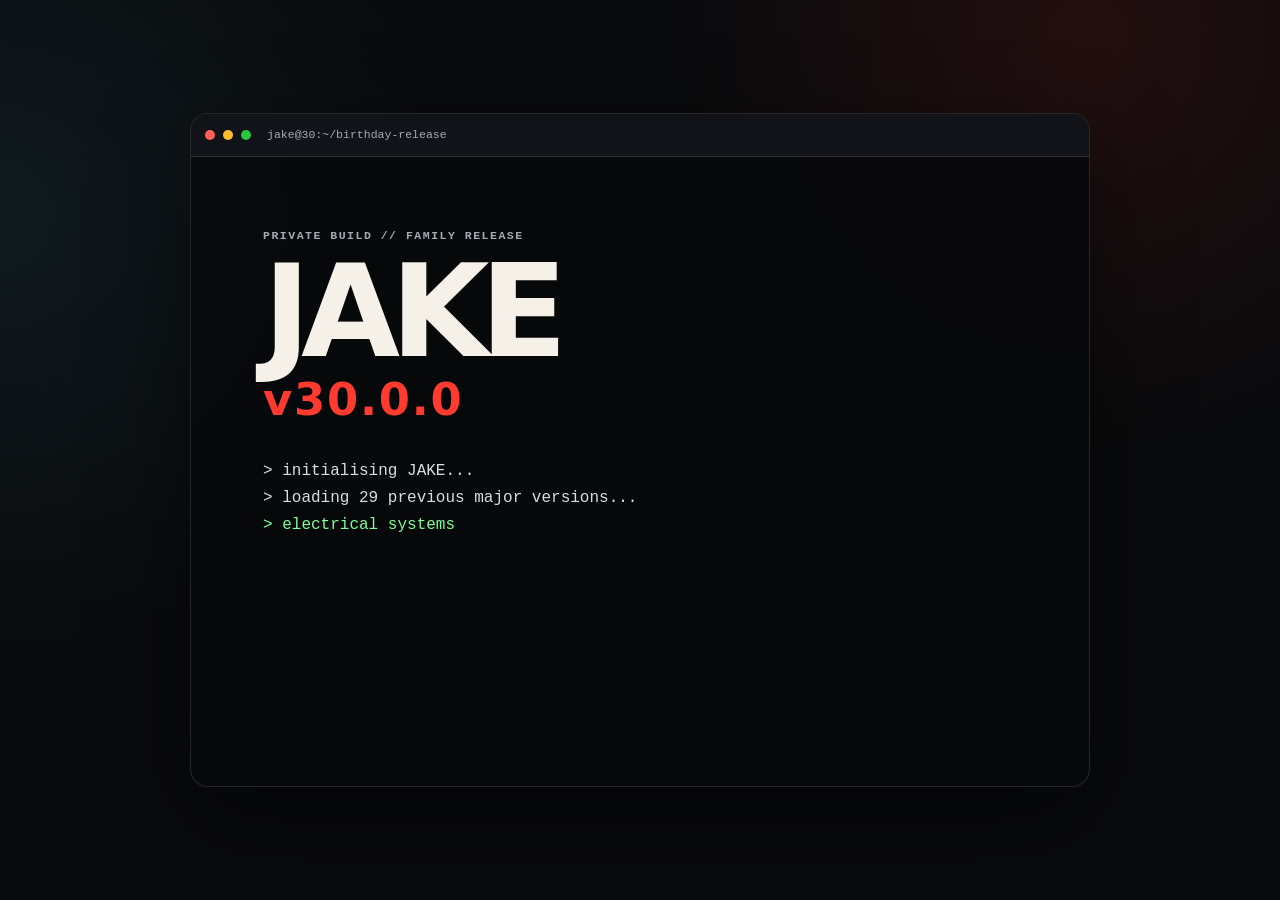
==== index.html @ 1c6e8506 "feat: ship JAKE v30 birthday release" ====
<!doctype html>
<html lang="en-AU">
<head>
  <meta charset="utf-8" />
  <meta name="viewport" content="width=device-width, initial-scale=1" />
  <meta name="theme-color" content="#0a0b0d" />
  <meta name="description" content="JAKE v30.0.0 — birthday production release." />
  <title>JAKE v30.0.0</title>
  <link rel="stylesheet" href="styles.css" />
</head>
<body>
  <canvas id="confetti" aria-hidden="true"></canvas>

  <main>
    <section class="boot" id="boot" aria-labelledby="boot-title">
      <div class="terminal-shell">
        <div class="terminal-topbar">
          <span class="dot red"></span><span class="dot amber"></span><span class="dot green"></span>
          <span class="terminal-title">jake@30:~/birthday-release</span>
        </div>
        <div class="terminal-body">
          <p class="eyebrow">PRIVATE BUILD // FAMILY RELEASE</p>
          <h1 id="boot-title">JAKE <span>v30.0.0</span></h1>
          <div id="bootLog" class="boot-log" aria-live="polite"></div>
          <button id="deployBtn" class="primary hidden">DEPLOY v30.0.0</button>
        </div>
      </div>
    </section>

    <section class="release hidden" id="release" aria-labelledby="release-title">
      <div class="hero-card">
        <div class="hero-copy">
          <p class="eyebrow">PRODUCTION RELEASE // 30 YEARS IN DEVELOPMENT</p>
          <h2 id="release-title">Build succeeded.</h2>
          <p class="lede">Electrician. Controls bloke. Hardware tragic. Serious b-boy. Quiet-life enthusiast. Softy. Somehow now also the owner of a GitHub repository.</p>
          <div class="hero-actions">
            <button class="primary" id="airhornBtn">AIRHORN</button>
            <button class="secondary" id="shapeBtn">INITIATE SHAPE CUTTING</button>
          </div>
        </div>
        <figure class="hero-photo">
          <img src="[data-uri][... ELLIPSIZATION ...]p4nVkHNaZqW8MVSfOnx4UhJ3jJ6mVQffXno1E4uDffuozb5dQaWffMVVTC1T2zXrPQ8lnnRkfn3GZtMd1vtsAqOHgRJ2mg0qZPqGIfSJdc49gJXQZ/4RLVv1te6zC3I2CqKQe2cO/NfxIY2iqdWv8Yat+x8qPjL4u6r8jmzh+9l4P0mE4Gijw7Scbip1B5F8fC8ylvKnMxxQ8d3Es8vleO8OQ1n1F9m7Ttqq2gK1Z5T1/rvY+J93UR9K6OxQ6J7e/b+Aw6e4q1pG6NrRaK6RMN8s4JjT5kq0vQ6bnczQEe2USh9ACIZ/fRGwC+K99ERL8uC0sEJDMG+U6en2rp9N4Kx3ZDP7/F1m6mZ6XoNjG/e9MTi0y8y5mBzybVxAbfMZ/3Y5nc1UlBg2vlaKhxU2qX7Q8gYTWtWw79LlhQbNz4R1yk9EAPVxyqgYbrto1FDeuYs2cRVBWfoq3a7/L1egV4Z4lyvJ2oT2BM9u85kflx6s4gsk1/UNwz5FXaKf4T8hS4aMz5Lcib1Q8nhoswfAMo2VIeNNE61RvCtFNXtm+9WffMivFQBi0wNsWnndLBHq3M8EG32ssAxdRIFOLho8HzgKfWGLfYLjx5F6V1H6B2tHL6ThD+KZgE2bEU+sjOoBtEwcrnrI0/s3Wu/15yxvFmRV42TIuBKxs7CyDVgdQSUAs+ZeZjxHCMYDr32ctyXR0fx0j1YjVPPTIsbeMHoz+22jQO/7HJgDdGNkg50dqPB2VboUo47uU1Ze1T4Q4x1Ro8SaCNdKtuvVtTBPeSIZyo18kaBCXqj7iVr7bsa5yrbva0PsWLvqlTdIOmgj+aMZvN0fX7PZvcczuuNyA5/NsA6Cs2t1ZUV2HtFZ7SHv4k05cOUuCfCr6t5bY0ocwvLV/BduVXEOYPHA6ztfpt+ivxpo6f+7ww+09QoT7PQQDPEU1QzC7jVCPRHZKOe+MPxVj2kC9zgfuf5GqagW/huiRLm8Ngr1OqgVLwTpd7XPGzKwFk29BnKFcqo56eCf61b+1B5uf6uOe7ZyPNF9vqhbHU++GrZjuhsIrglLoKo5P/JP7U2NYNbKHoY4+YphvGIy5K8Yy9iHOz9lVvYp0ZqObeKxxY5e2ZmJ0VlpoURPP2NEPCZz+dU5XQPgcp9nQ5XWJfENKvBsQCzwROtYVEwTEuimcdDQCTOkbzWGFAKwE2AdStZukmZStFrVBbexN4lm6Frb2vI0FuoX+/SXjq3R9hlL4Hk7/2L0h3g5XjAQqfOmPngMrWgndcbPs7TbEm4tcIaA0yf5mtugosEfJQIDzbbvo/[base64]/l30JxUJY6Z5gPMzGYc7awFUUIwzFktLvMoow7gn67QVKVbaGEIKFdNQuBE37kbMwNmupZvjJSXmUVDCyduJvj3OybpzmVOqYpD3F3cInqJZkq4cTc13sV0uyVE/8Y6FhI1m/4c4nqb7mWMxp3jEVYEMC0qgnXJwdDqPe2klngRRFCyDgS2IrbFx5daAY+YNQTL2UB/QlzzBmgiyJ2mIR1afZgmAt81MzTKwZidQrRCDsxhe0c49KTG2Shv1U5GS9i4LC0Iwf7C7eJmFlEVOOnfOSdq94tkTSb3qymW0Tlz5+3aXg6abKgJKYPFbOdOxC3lhRKxTu3UIucOjtp3ndQ2nBjRhxklq1ykasOaqZON0BftY9ccWoeq2hJQRbLCHJbYLxwqd/KdudV72TKbfYKJJ07MI+tCOQxHkXh2XK9IvZNox5x5q9M/J5l7xkYYO24qoCfa73xA9+Xl6zGe3ovUmWhLj3+TVTiOu4LlppgtBhml+7kc96AfkYMI8wZm+fOsw6eMFgzPh4doHE9PxQdvUwbMWv7QhP/bNtWUY8RAp1XXAiYUIAnmDlfO7F9EwZjfh3crLP8Ol/IIt23fxk01qbGmlP8RgmOo8Dz31WYCniMQmltXzoNyABjD3IuVas31+eB1nsWlJn9fmSjPdCTYpq7zjXhPXe/z6A8T9Ofsezh1x0JwUmltLD8Ed9r6LTP0xBXHekzn5VKzrpiOhltRWp0+Ms8InV77AbE56bvsAO7yG6H4X1pk1gvGUGcpCsNkAnwmsFOrZAUc+DcdXhNRmF7s2mD//tFDKQIA+TsI+34eb5UwfX86BDtPPvbJZwM/4FMfRtqSMUkAlfTU6GnRhvfEBfEJJl9QwWqSQl3h8HGeLpi8Ln+RCN5KPOFfU9k1UzZzO9i16xvmZbFKuW6u0fIIwGxyo91/n5tNU6Vc2bnKhvEQEZvywSFplv0VMAAhP/cMdX1DCm85xhNd9VBvfyV2YlO9uAECAgskaJKDvVeEOoIoJUxtUnBUHMUJiaujECbf/JeB8/FxFe62Nhc7hO6H6IrdZ7sKaoRlMLTXVGsF2CLPcr2MmM/aGrBA5UDp+wQAHZMlOR+opTdHtWd/G/rp77f0nQ1cRn4Y4Gj4PfdYdyspTKfM8s2EYxwn3Tr+sNu9lFYHm/QpRPPEwcbFkBhFtzDb0gLruXGRRcjXOFijzZPyIojxrPJEx5wa1ATvpjgWg3K7Q3a8BYyPJz+7WNVFz8Z9Ni3IcbSb4MG/3HHhKYKou9puWopm4FGUFU5i5K8xAhI96QdnAIKju5eaiWExhk4IfdNpPe5+CbqZLB/7xbELseRy9ftM+FjWvDlAn3wSEBiEv0XfQBOMq8rXBu6vkuawThmrBNxiI2j7qhTwXKeI0jFcQFCBlW+fdWM+mkEacQwrnGhqXHFz9z81ARtAjvN6i+ZYnKM6tSDVgQwpSAQ7uSkGIviwVI5q8bV1+vU/5r6f3MifPluR3qPPyxzrORhkDyd8etAdJIPMEox25ldDp04ILRLsRsO3ayfFqcth1OJO0rDGYneVqfwWnBVwv/+OQXx1FfT0Q8/4V0Bp4FJTTbRkN7sJv2rYWwge+GJ2yp6eCqo0VMVpovQTkP6Mt1uTDXvCAwj36MrFKUlAO6ASr44KipZu+XG8oX9qP0w7v8V7S/AT6tLOnHDYP5sX1T84j9DZWPfKM7/BWTREmiWvQnqJ2A/JIWrET+KoN6LHZ2TbfsnRH2bg3AxF39y5Jr3d/h/cfkepmwYX2wFXfHFpkxhYFmzVsSmVTS1FMgB4Zx5oV47lSBfV5BoERHkt04hQCpR/cawGwVaVR06qxMLvCa+aiUb+YlDiTXEc5xQPi2ELMvWTdKyUi8VYKZmwh7PS3+p2Rbz3nY+R4JGS+lhDGlWX+lVa0OnFnpPDqsOm6uVC83OhVC5bhAsw5FUPVHxKfxXrLXRNCCcO+xka56t/[base64]/z/DS/5jE5WIs4XqekayE/myJrIVNu6pSwAs0YoR4zRzVtYXFbjXFqqPyzeDgtTrFviy7HD7iJduVjfPIm88IAuUcHT3+nISCB8rUCUM+UNQovshcKLXxjs3G/yU8xW1wXc+LqUaxEF3+6nhTN51UHRNKnbeJHCiUPgRa3KgdeNFRnnIHImOMu89crAVYFxvLYTdh0pQIF5PK8dHMKxp0pEt1Byd3yACvjsYPzfrU2agyg09PNAQncbl34PjQk1GvETM6/bhupDKu33XT22KVCSZEiOBhe2OZ72BW+7bA7YYc8Gl6A/2rRpgMgzxe/FlHxGuWN67liUYDfn1xw7y+pgYZceDMWNhmgLQoKbHC09AROFJyIfvIcY7wnsO4XSuwqpWGvVIvBKYqoj2raKP+lbtk7oZJ2j4wY+wD5GHt24upCOznXB/z3MS6Xtc8oWSCIxUlr8FziX8J5jJ8+HCoqcY1xvjDA/K4/L1EPf/IiUwCY/c1TJcVy9FoFSS0hmY6CnmIb6pDvPnMaiz+doKg3WuMr2i3FW+babYOxhgzZGwiPTG+JY5zJs0TuxOdI+X3i4HUgzdteAAldlmGrCPhFOPV7pn2X6pmBBJW3YqolED0nj/2WfHjrS0QzwVqMjjYn0Q2Df/wvLE0vKYc2S0fjjsgMQBN0cPpCv17iDRm4xPxF34LLjbEOgvHq9tQ4tUHk/NZEtU3/Q5TAqh/eVsSkp/bhzZIs/14WIBogYFM2VZxvZ9ecLLVEI4dEBfe4he7uzSr8e42aHJqDpRgf5Z7UOl5Je4z+WYIEn7S3hWl/p44MTXJNMVR5sMGNaC4hDZDn29uk+cBj6Z+xwWpBUhuXDmFUcDQdJFMfY8v7IWqGvupT4RlHLJqkzv6NtJscVBqwaCojD+8loCExQZv+lvJNNWwUBN8aPLAaRzQMgXOV4gTYwz7ZlP/8oFv5lLsn58sgdu3Wrl0u2DCTz6bQvH9A7HOow00mj36Y47lHUgiiDzPq1ZjTggYmRC/6BkgPHFrxqkc2NVBoBSUSpkMhAS9+kHaMxjrFRXBK2T4Q2Vyn22dyjPJ3HCt01OYwsHwJ+FLREzdTf0ZjdZy+GcpsQv+PHCcs9RaXKHQLGbIPVTtPRAq/MxENKmEcGeE0evTkpPvq3GsMH1NweSAkg7I51xo1MZBW6Ey9A5iuYHU2P8vTd2zk5O8MnHwvukGiJKptCNI0ShfKiAMcR4GAIcz67VjvHbxbl2h2+zwHyCP4CC5AgbB+qrloc7zxqcIqYO4rw/lVW3mtVW4A4czcaququmEvDCi4xBvGcFPVX7CL0x8aN4V9XoKNMzWoLiWddc43ByYcQmnvGeENAybtRAVQZPbGtgHuJ05zb/fKMDElSx2N9vX4NZOza9f46xoSVh1TdPzhJD/bx8ZwIjSrtrUfRV3t9fn5khV6FDP+O9Wcg9EZwxOKAaa6BZktVJokn7Mufh2MRkYxFHJ79we8H6P/tFjnqZ1NAmo+lbfBPeiWMEYcmhUr9/b+zu7Dqs3ipEeiNXgrNWsM/XA2j8of2Mu5UpJC7KTP2YHABRaGt10zN6gsGUpUoRVBF9dg88TJYmGnItmSmirGl2hhk5NB0j4qYSDmzk9bFT0zDujlbNh2R9mqoKR3Ky35V7qltgvr8tNmhUh2IB/a+hJ4RX/yHjrjH0SLRKGK5QG75PeEOOV9CwqjJxypS5lFJQxmxy0O2fV2SZHm5RhEIpRuXrjafLrG2Q7ET9vssLD2LyBp7t5RBa68Dt/f/64QtCpAtfMS1umFaGfRYJmqd+rZFkk7mLzoLiWBZOYKXAqyN8Wp9PGWxnkANfipUJ9ZuvrYn4AVKtUhvlIlugRSBaOC+Y+D6buF4QThqj/XpKCfs7ck+njkRmo+BlHTL4MFdBAIb/EKszHtn79wdUykEA8/ukooMwreZoAdV/TLP5X+61jFC/EPywUzHGReoPxx70J/3xvnv++AoDRMhPvWlfAXZe8Ol23JPklPOsTgT4lpt6SuGvk4MCKziGff+m6g/BbCv6Yu/g55kdj4BuUCzOAZoD1+vJ9smIS04xzSechCpGfqyZjvBYvTmJKdRXPQNFbiIAwfubA81wStYtZEDY4m4KoximkkzQYIZONnOmThGbXbNinbf6uwuZoxnnsweSWLlDXiUCmjVMhwTAQo/oOGB7Zut9qC78k/Et++R6kllY+mhnDRJfa1J96VbKpMuKMyteBwLf+fxPfND6QukmPIEjTDI3/pm7BSS3Cy4Tu+enqyEsPSjXuAI6dtkSJVksxtSo5UwWAxY4d+FHapCL/aGTYfQV8U7c3UHO3KT9KuwC00M9eQ64s9TwSwRNmyfdoUfSLztKQnh8JAPTu8sHmqsEm7h5RZ1L09qDiEBxBbQQcE9gRl0d9r/fJAEQsAltuGIe8w0jm6URFfMjcfnRLvmAxvvKFKpJ0DBo7YmFDYmzlcwVhGb3pKl5J9vyA9T8dQaFYVg2KsLjCu3SnIrnhFMKpEs5LOEwY+V4pLhxoXi9IrF3zkpB4v4Ul0YJXlLfxiWpZ06fHQaQQfx9EEFoId0bXScqRHx/5wu7RhYFhHofOu9UD3HvQaADz/sdgtmz4bEd2LpQEPXQibIqOGBR6RPchMfWulLFfKgr0QaowcDUwaXDIa45qckfojTgdC+kvH9v8Rik+QPpkdk8KaGXyVvmIAxwEa/q8KIHtBxCxPoBZPc5Ty13/F+Pjd/JjIj9o+/cHqQJcEaM5WMAbKrUNyBsdbqh3+xzyDv/i//FaNUw2Ul87wiUGwcTu23UFCeUA1NB/4xlFaMHY+yHtNbCKqscKV/XvmIC2Dkc1z61CNukZi8sQKWlNOiQbO07rY4mngeFbtH27e75D1gOPeYHWLD0cLfF8yJLdLBmPs1YkHhS5YHuBW6HQo/jHq1f5XjsB2DrT89pnD/Ip4NdYGGvf+6rNT1iqyCOZVKXREaRQYHepu9KiPxAuZgYLbM9p4mPaXt66Fx5QLqWDjwApDP3NuAlcd69wyQcWb1ajWOxZRlvYqbpY08gEB0M/hgkqipmDT9MekXpJ0SSgILytSQzjkaA3I4I4SOXqZyvO/gFuyRWlaxBvMbcXyzBYu/W0SGvlNSkeNDwcGU6+fcDhnhCMfl26no1LuRTJDQ6ZmBvXgWv1AYyxqjR/tBFztmcjXKeSKXfv+pS+lFxIbviX1oWbEezHzVc0VugyBeTpDxmfmAh2tc8xw8jB7kz+2cYj7MnnCl4Xb54V2ZQoFpLD38grsWX82+yVtmSc+SE2fTZCx24yGjFrCSLma36/rq9K/tks3HxRKCDsVKowdrEjeA99mcG3RRPUbg6VoVCcvDydmiXsUTtBkFU8pSbSyGp7UahfmoSJAZAlhqKl1ggPk3lgcyLT0YCxP0gwFN68EvT8MYuZ0zvGdDqhnQEsVZsPf8mF0D9loMNLUNFhfBDjNzl84bYTNEjpkSOah88vjTKaz9TjXNdIo18Ko21/FNdMSDjJKMxgzMPuSV1SrUO6cvvEfT+QCAu0NTW37e5ZbKQIlCxrsFDK+u6kZUGMGhtImjmIYoAr2J/r3fiV7vgRJaQ2bhkLA5SOTR0ybnXAtCey9yq0Q4lgEaN8o6WHvjWE20I+Kwshfy6U9TcCEJTmxr9cD2iZ3G7E74ZzdZX3Y5bPe9G/SzLj4DN85y4RFTaMLZ2+MUeE48xaIWTrnvsKSQpxy25y1DtVRumIGPEAQtT+Ak4doHNNh7ZZT+v0xKce8STvhZfHjhT2B/3KqKnwMXTI0gwpiNhFR6BBQcAaD3oUyaoo74IqH4hbOpb61oDcgUeOf24A6Z6bMZ+kf2uGcKtb0/jKCrcRlnxCeBQunUQiIyduNeFaMlDEm5a/KWbYQzQz7i+ODVLKlI0/S3nmepHTp59u+o7E+grIo6paMgnFNwxw9T26nkfuSc5RDSFOba7dgulDfMTgEucC24S0XkjHWYsvQ6uNUw7YlS65jmlV+g8zOlplTFvwCHQVPxkkRz0nb43gNl/BbPUL8tuNuXBKQ4akfII1nKAlCUIYBEP5uzV23HikFR8Mx9jeOuBCUbxi/zraXk/Ushis7db4chA2SrQPRYfXxNn0Kzx0pv0zCIIz43+4jjJyWCRld+RHXMuaW5KWMl+3tFyCtKL86dnY6yqlcrGrNXkuAlJWzZ49GeWEGnSeMYpujrzRuLnCj/7spPcNy7+5A73oZ26P9ajpg/YUlOmqtE7RoDGZgsIMbXp2s4ZSUWmg2IR0V+OTQtYRpkvlJFltzkhHmp9YxQUsE3oWM21urBuJGj09sbQfIidocF/pOfqXokI0++nFjWF27NjtpHnBJYnxpRTqNisMdXXggGeS/BMqNh/c+ESLC6fj9hysb/1bE/nDVEHXCXX8AjI4a5tu9pMQzYjvaVP13ySYWNwNjVeu1HdgY89PAinpegsCTZLpKYtZaCCWxRBbl2VxH+4kfaBRWKxb6V8Nf8QEN1SoepnnDd/gSt10Ovjz9XrmSBMle4adH0h2mB9uwv7f1uexOhZGurTJRSU0nLn7g/5/SKukbPkKr5NSuNdauLAvcGI/eopohCNflxuSeRIizOBdR4zsXaeXLTO/KTQsUVnMgcq7NvxEKqyZLWbteftuCnZWPA7b6d8vHCIhRT84ErUgxWZu7GUkVN0ld1dW5lyv/9k= " alt="Birthday photo" />
          <figcaption>MOTION SYSTEM // PROVEN IN PRODUCTION</figcaption>
        </figure>
      </div>

      <div class="status-grid" id="statusGrid">
        <article><span>RED RANGER MODULE</span><strong>LEGACY FAVOURITE</strong><small>Jason-era compatibility retained.</small></article>
        <article><span>B-BOY ENGINE</span><strong>EXCEPTIONALLY GOOD</strong><small>Floor-space dependency remains.</small></article>
        <article><span>VAPE INVENTORY</span><strong>CRITICAL SURPLUS</strong><small>Uncle recovery pipeline operational.</small></article>
        <article><span>FRANKIE SUPPORT</span><strong>PREMIUM CAPOODLE</strong><small>Brown. Fluffy. Financially significant.</small></article>
        <article><span>NANA CHANNEL</span><strong>ONLINE</strong><small>Tea high. Chat unbounded. Psychic status unresolved.</small></article>
        <article><span>GITHUB INTEGRATION</span><strong>RECENTLY ENABLED</strong><small>Repository era has begun.</small></article>
      </div>

      <section class="release-notes" aria-labelledby="notes-title">
        <div class="section-head">
          <p class="eyebrow">CHANGELOG</p>
          <h2 id="notes-title">Release notes</h2>
        </div>
        <div class="timeline">
          <article><div class="version">v10.x</div><p>Nasal input testing entered an aggressive research phase.</p></article>
          <article><div class="version">v15.x</div><p>Second-nostril redundancy implemented. Nobody requested this.</p></article>
          <article><div class="version">v20.x</div><p>Electrical systems, hardware and increasingly expensive decisions moved into production.</p></article>
          <article><div class="version">v29.x</div><p>Started making software eat the paperwork humans kept doing by hand.</p></article>
          <article class="current"><div class="version">v30.0.0</div><p>Leone, Frankie, family, a quieter life, a suspicious amount of vape hardware and plenty still to build.</p></article>
        </div>
      </section>

      <section class="workbench" aria-labelledby="work-title">
        <div class="section-head">
          <p class="eyebrow">DAY JOB SUBSYSTEM</p>
          <h2 id="work-title">Electricity, buildings and making the annoying bits disappear.</h2>
        </div>
        <p>Airlec Electrical Control Services. Building controls, PLCs, refrigeration, cooling and fire systems — plus a software habit that has already turned repetitive reporting into something considerably less painful.</p>
        <div class="chips" aria-label="Skills and interests">
          <span>HTML</span><span>CSS</span><span>JavaScript</span><span>Python</span><span>Wix</span><span>ChatGPT</span><span>GitHub</span><span>Hardware</span><span>PLCs</span>
        </div>
      </section>

      <section class="family-code" aria-labelledby="family-title">
        <div class="section-head">
          <p class="eyebrow">INHERITED DEPENDENCIES</p>
          <h2 id="family-title">Family package detected.</h2>
        </div>
        <pre><code>const familyTraits = {
  heart: "gold",
  tea: "always available",
  psychicAbility: "unverified but repeatedly claimed",
  craziness: "hereditary",
  takingThePiss: true
};</code></pre>
      </section>

      <section class="final-message" aria-labelledby="message-title">
        <p class="eyebrow">MESSAGE FROM UNCLE STEVEN</p>
        <h2 id="message-title">Happy 30th, bro.</h2>
        <p>You were my nephew, eight years behind me, and somewhere along the way you became a bit like the little brother I never properly realised I had. We don’t live in each other’s pockets. We probably never will. But whenever we do hang out, it is easy, funny and usually a little bit cooked.</p>
        <p>You’re a genuinely good bloke, Jake. Heart of gold. You build useful shit, you look after your people, and I’m proud of the life you’re making with Leone, Frankie and the family around you.</p>
        <p>Thirty suits you. Keep building. Keep cutting shapes. Keep the vape economy irrational.</p>
        <p class="signoff">Love ya, mate. Today only.<br><strong>Steven</strong></p>
      </section>

      <section class="developer" id="developer" aria-labelledby="dev-title">
        <button id="devToggle" class="dev-trigger">&gt; view source_</button>
        <div id="devPanel" class="dev-panel hidden">
          <p class="eyebrow">DEVELOPER MODE</p>
          <h2 id="dev-title">Of course you clicked it.</h2>
          <pre><code>// Jake:
// If you've opened the source code, good.
// I would have been disappointed otherwise.

const maturity = "production-ready-ish";
const vapeInventory = Infinity;
const knownBugs = [
  "still only 24 hours in a day",
  "cannot walk past interesting hardware",
  "occasionally automates work instead of just doing it"
];

// No patch scheduled for being an absolute softy.</code></pre>
          <p>Your actual extra present is in <a href="30-for-30.md">30-for-30.md</a>: thirty questions for coding with an AI that knows nothing until you show it something.</p>
          <p class="challenge">Fork this. Break it. Improve it. Version 30 is yours.</p>
          <button class="secondary" id="secretBtn">RUN UNDOCUMENTED TEST</button>
          <div id="secretOutput" class="secret-output" aria-live="polite"></div>
        </div>
      </section>
    </section>
  </main>

  <script src="script.js"></script>
</body>
</html>
---- styles.css ----
:root {
  --bg: #090a0c;
  --panel: #101216;
  --panel-2: #15181e;
  --text: #f5f1e8;
  --muted: #a5abb5;
  --line: rgba(255,255,255,.12);
  --red: #ff3b30;
  --green: #7dff96;
  --amber: #ffc857;
  --cyan: #62d9ff;
  --radius: 18px;
  --mono: ui-monospace, SFMono-Regular, Menlo, Consolas, "Liberation Mono", monospace;
  --sans: Inter, ui-sans-serif, system-ui, -apple-system, BlinkMacSystemFont, "Segoe UI", sans-serif;
}
* { box-sizing: border-box; }
html { scroll-behavior: smooth; }
body {
  margin: 0;
  background:
    radial-gradient(circle at 85% 4%, rgba(255,59,48,.11), transparent 26rem),
    radial-gradient(circle at 0% 24%, rgba(98,217,255,.08), transparent 28rem),
    var(--bg);
  color: var(--text);
  font-family: var(--sans);
  line-height: 1.55;
}
button, a { -webkit-tap-highlight-color: transparent; }
button { font: inherit; }
a { color: var(--cyan); }
.hidden { display: none !important; }
#confetti { position: fixed; inset: 0; width: 100%; height: 100%; pointer-events: none; z-index: 50; }
main { min-height: 100vh; }
.boot { min-height: 100svh; display: grid; place-items: center; padding: 22px; }
.terminal-shell { width: min(900px, 100%); border: 1px solid var(--line); background: rgba(8,9,11,.94); border-radius: 18px; overflow: hidden; box-shadow: 0 32px 100px rgba(0,0,0,.45); }
.terminal-topbar { display: flex; align-items: center; gap: 8px; padding: 12px 14px; border-bottom: 1px solid var(--line); background: #111318; color: var(--muted); font-family: var(--mono); font-size: .72rem; }
.dot { width: 10px; height: 10px; border-radius: 999px; display: inline-block; }
.dot.red { background:#ff5f57; }.dot.amber{background:#febc2e}.dot.green{background:#28c840}.terminal-title{margin-left:8px;overflow:hidden;text-overflow:ellipsis;white-space:nowrap}
.terminal-body { padding: clamp(28px,7vw,72px); }
.eyebrow { color: var(--muted); font: 700 .72rem/1.2 var(--mono); letter-spacing: .13em; text-transform: uppercase; }
h1,h2,p { margin-top: 0; }
h1 { font: 800 clamp(3.4rem,14vw,8rem)/.9 var(--sans); letter-spacing: -.075em; margin-bottom: 38px; }
h1 span { color: var(--red); display:block; font-size:.35em; letter-spacing:.04em; margin-top:10px; }
.boot-log { font: 500 clamp(.86rem,2vw,1rem)/1.7 var(--mono); min-height: 230px; color:#d8dde5; margin-bottom: 26px; }
.boot-log .ok { color: var(--green); }.boot-log .warn{color:var(--amber)}.boot-log .redline{color:#ff7d75}
.primary,.secondary,.dev-trigger { border: 0; cursor:pointer; border-radius: 999px; padding: 13px 18px; font-family:var(--mono); font-weight:800; letter-spacing:.02em; transition:.18s transform,.18s background,.18s color; }
.primary { background: var(--red); color: white; box-shadow: 0 8px 28px rgba(255,59,48,.25); }
.secondary,.dev-trigger { background: transparent; color:var(--text); border:1px solid var(--line); }
.primary:hover,.secondary:hover,.dev-trigger:hover{ transform:translateY(-2px); }
.release { width:min(1180px,100%); margin:0 auto; padding: 24px clamp(18px,4vw,44px) 90px; }
.hero-card { min-height: 88svh; display:grid; grid-template-columns:1.05fr .95fr; gap:24px; align-items:center; }
.hero-copy h2,.section-head h2,.final-message h2,.developer h2 { font-size:clamp(2.35rem,7vw,5.4rem); letter-spacing:-.055em; line-height:.95; margin-bottom:24px; }
.lede { color:#d2d5db; font-size:clamp(1.08rem,2.3vw,1.5rem); max-width:760px; }
.hero-actions{display:flex;flex-wrap:wrap;gap:10px;margin-top:30px}
.hero-photo{margin:0;border:1px solid var(--line);border-radius:var(--radius);overflow:hidden;background:var(--panel);transform:rotate(1.2deg)}
.hero-photo img{width:100%;aspect-ratio:1/1.06;object-fit:cover;display:block}.hero-photo figcaption{font:700 .7rem/1.2 var(--mono);letter-spacing:.08em;color:var(--muted);padding:12px 14px}
.status-grid{display:grid;grid-template-columns:repeat(3,1fr);gap:12px;margin: 15px 0 90px}.status-grid article{padding:20px;border:1px solid var(--line);border-radius:14px;background:linear-gradient(145deg,rgba(255,255,255,.045),rgba(255,255,255,.015));min-height:145px}.status-grid span{font:700 .68rem/1.2 var(--mono);letter-spacing:.1em;color:var(--muted);display:block;margin-bottom:18px}.status-grid strong{font-size:1.15rem;display:block;margin-bottom:6px}.status-grid small{color:var(--muted)}
section.release-notes,section.workbench,section.gallery,section.family-code,section.final-message,section.developer{padding:76px 0;border-top:1px solid var(--line)}
.section-head{max-width:820px;margin-bottom:34px}.section-head h2{font-size:clamp(2rem,5.8vw,4.2rem)}
.timeline{display:grid;gap:10px}.timeline article{display:grid;grid-template-columns:110px 1fr;gap:18px;padding:18px;border:1px solid var(--line);border-radius:14px;background:rgba(255,255,255,.02)}.timeline article.current{border-color:rgba(255,59,48,.5);background:rgba(255,59,48,.06)}.timeline .version{font:800 .82rem/1.3 var(--mono);color:var(--cyan)}.timeline p{margin:0;color:#d7dbe1}
.workbench>p{font-size:1.15rem;max-width:900px;color:#d7dbe1}.chips{display:flex;flex-wrap:wrap;gap:8px;margin-top:22px}.chips span{font:700 .75rem/1 var(--mono);padding:9px 11px;border:1px solid var(--line);border-radius:999px;color:#cdd2da}
.photo-grid{display:grid;grid-template-columns:repeat(12,1fr);gap:12px}.photo-grid figure{margin:0;grid-column:span 6;border-radius:14px;overflow:hidden;border:1px solid var(--line);background:var(--panel)}.photo-grid figure.tall{grid-column:span 4}.photo-grid figure.wide{grid-column:span 12}.photo-grid img{width:100%;height:100%;max-height:560px;object-fit:cover;display:block;filter:saturate(.95) contrast(1.02)}
.family-code pre,.dev-panel pre{overflow:auto;background:#070809;border:1px solid var(--line);border-radius:14px;padding:22px;color:#dce2eb;font:500 .85rem/1.65 var(--mono)}
.final-message{max-width:860px;margin:0 auto}.final-message p:not(.eyebrow){font-size:clamp(1.1rem,2.4vw,1.45rem);color:#e1e3e7}.final-message .signoff{margin-top:36px;color:var(--text)!important}.final-message strong{color:var(--red)}
.developer{text-align:left}.dev-trigger{padding-left:0;border:0;color:var(--green);border-radius:0}.dev-panel{margin-top:26px}.challenge{font:800 1.15rem/1.45 var(--mono);color:var(--green)}.secret-output{margin-top:18px;font:700 .9rem/1.6 var(--mono);color:var(--amber);white-space:pre-line}
.shape-mode .hero-photo{animation:shape 750ms cubic-bezier(.2,.9,.2,1) infinite alternate}.shape-mode .status-grid article:nth-child(odd){transform:rotate(-1.5deg)}.shape-mode .status-grid article:nth-child(even){transform:rotate(1.5deg)}
@keyframes shape{from{transform:rotate(-7deg) translateY(0)}to{transform:rotate(7deg) translateY(-10px)}}
@media (max-width:760px){.hero-card{grid-template-columns:1fr;min-height:auto;padding-top:50px}.hero-photo{order:-1}.status-grid{grid-template-columns:1fr 1fr;margin-top:50px}.timeline article{grid-template-columns:1fr;gap:4px}.photo-grid figure,.photo-grid figure.tall{grid-column:span 6}.photo-grid figure.wide{grid-column:span 12}.release{padding-left:14px;padding-right:14px}}
@media (max-width:470px){.status-grid{grid-template-columns:1fr}.photo-grid figure,.photo-grid figure.tall,.photo-grid figure.wide{grid-column:span 12}.hero-actions{align-items:stretch}.hero-actions button{width:100%}.terminal-body{padding:28px 20px}.boot-log{min-height:260px}}
@media (prefers-reduced-motion:reduce){*{scroll-behavior:auto!important;animation:none!important;transition:none!important}}
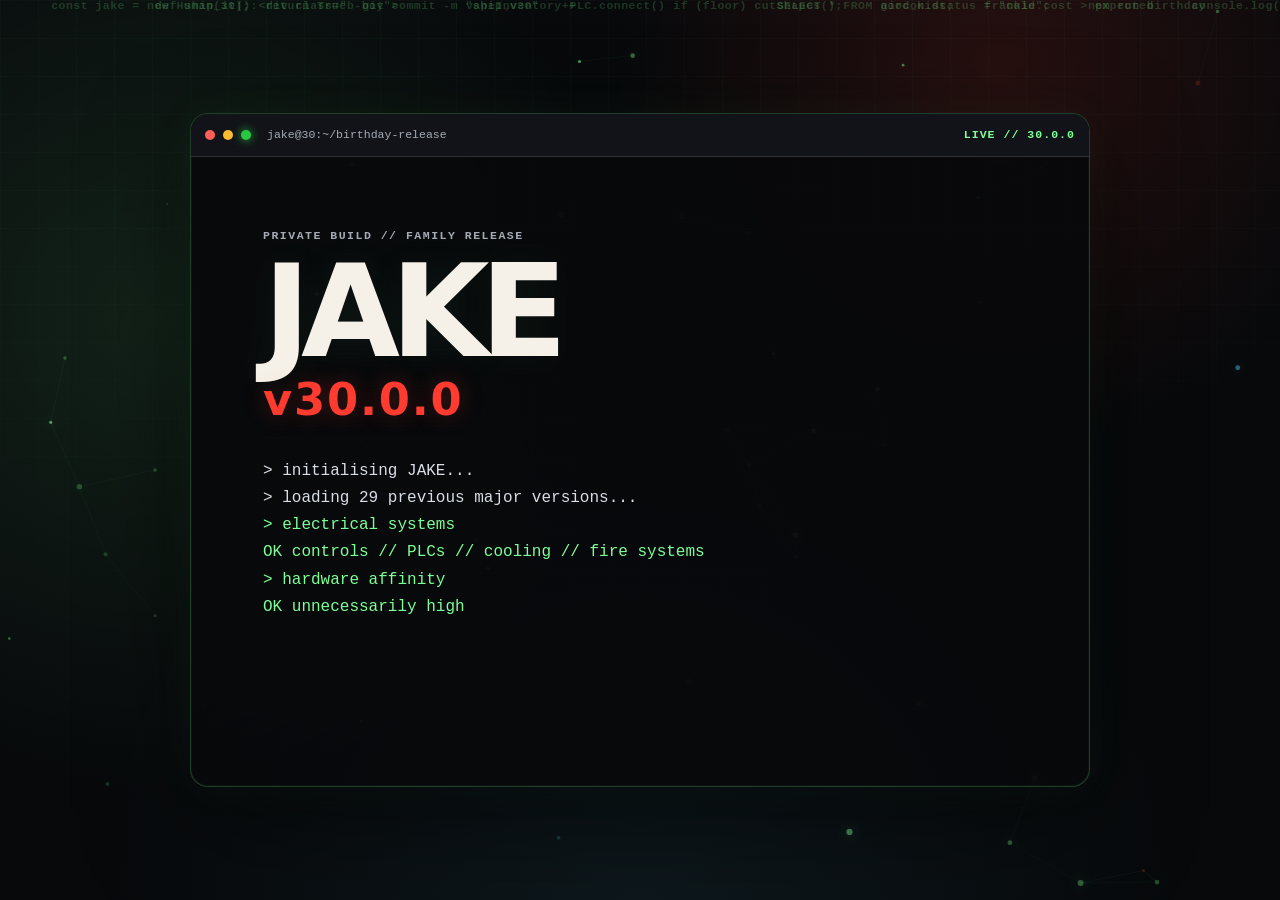
==== commit c4bbba35: "v30.0.1: add canonical social preview surface" ====
--- a/index.html
+++ b/index.html
@@ -3,131 +3,44 @@
 <head>
   <meta charset="utf-8" />
   <meta name="viewport" content="width=device-width, initial-scale=1" />
-  <meta name="theme-color" content="#0a0b0d" />
-  <meta name="description" content="JAKE v30.0.0 — birthday production release." />
+  <meta name="theme-color" content="#07090b" />
+  <meta name="color-scheme" content="dark" />
+  <meta name="robots" content="index,follow,max-image-preview:large" />
+  <meta name="description" content="JAKE v30.0.0 — thirty years in development. Birthday production release. Build succeeded." />
+  <link rel="canonical" href="https://9teve-o.github.io/jake-v30/" />
+
+  <meta property="og:type" content="website" />
+  <meta property="og:site_name" content="JAKE v30.0.0" />
+  <meta property="og:title" content="JAKE v30.0.0 — Birthday Production Release" />
+  <meta property="og:description" content="Thirty years in development. Build succeeded. Ship it." />
+  <meta property="og:url" content="https://9teve-o.github.io/jake-v30/" />
+  <meta property="og:image" content="https://9teve-o.github.io/jake-v30/social-card.png" />
+  <meta property="og:image:secure_url" content="https://9teve-o.github.io/jake-v30/social-card.png" />
+  <meta property="og:image:type" content="image/png" />
+  <meta property="og:image:width" content="1200" />
+  <meta property="og:image:height" content="630" />
+  <meta property="og:image:alt" content="JAKE v30.0.0 — thirty years in development — build succeeded." />
+
+  <meta name="twitter:card" content="summary_large_image" />
+  <meta name="twitter:title" content="JAKE v30.0.0 — Birthday Production Release" />
+  <meta name="twitter:description" content="Thirty years in development. Build succeeded. Ship it." />
+  <meta name="twitter:image" content="https://9teve-o.github.io/jake-v30/social-card.png" />
+  <meta name="twitter:image:alt" content="JAKE v30.0.0 — thirty years in development — build succeeded." />
+
   <title>JAKE v30.0.0</title>
-  <link rel="stylesheet" href="styles.css" />
+  <style>
+    html, body { margin: 0; width: 100%; height: 100%; overflow: hidden; background: #07090b; }
+    .app-shell { position: fixed; inset: 0; }
+    iframe { display: block; width: 100%; height: 100%; border: 0; background: #07090b; }
+    noscript { position: fixed; inset: 0; display: grid; place-items: center; padding: 24px; background: #07090b; color: #f5f1e8; font-family: ui-monospace, SFMono-Regular, Menlo, Consolas, monospace; }
+    noscript a { color: #7dff96; }
+  </style>
 </head>
 <body>
-  <canvas id="confetti" aria-hidden="true"></canvas>
-
-  <main>
-    <section class="boot" id="boot" aria-labelledby="boot-title">
-      <div class="terminal-shell">
-        <div class="terminal-topbar">
-          <span class="dot red"></span><span class="dot amber"></span><span class="dot green"></span>
-          <span class="terminal-title">jake@30:~/birthday-release</span>
-        </div>
-        <div class="terminal-body">
-          <p class="eyebrow">PRIVATE BUILD // FAMILY RELEASE</p>
-          <h1 id="boot-title">JAKE <span>v30.0.0</span></h1>
-          <div id="bootLog" class="boot-log" aria-live="polite"></div>
-          <button id="deployBtn" class="primary hidden">DEPLOY v30.0.0</button>
-        </div>
-      </div>
-    </section>
-
-    <section class="release hidden" id="release" aria-labelledby="release-title">
-      <div class="hero-card">
-        <div class="hero-copy">
-          <p class="eyebrow">PRODUCTION RELEASE // 30 YEARS IN DEVELOPMENT</p>
-          <h2 id="release-title">Build succeeded.</h2>
-          <p class="lede">Electrician. Controls bloke. Hardware tragic. Serious b-boy. Quiet-life enthusiast. Softy. Somehow now also the owner of a GitHub repository.</p>
-          <div class="hero-actions">
-            <button class="primary" id="airhornBtn">AIRHORN</button>
-            <button class="secondary" id="shapeBtn">INITIATE SHAPE CUTTING</button>
-          </div>
-        </div>
-        <figure class="hero-photo">
-          <img src="[data-uri][... ELLIPSIZATION ...]p4nVkHNaZqW8MVSfOnx4UhJ3jJ6mVQffXno1E4uDffuozb5dQaWffMVVTC1T2zXrPQ8lnnRkfn3GZtMd1vtsAqOHgRJ2mg0qZPqGIfSJdc49gJXQZ/4RLVv1te6zC3I2CqKQe2cO/NfxIY2iqdWv8Yat+x8qPjL4u6r8jmzh+9l4P0mE4Gijw7Scbip1B5F8fC8ylvKnMxxQ8d3Es8vleO8OQ1n1F9m7Ttqq2gK1Z5T1/rvY+J93UR9K6OxQ6J7e/b+Aw6e4q1pG6NrRaK6RMN8s4JjT5kq0vQ6bnczQEe2USh9ACIZ/fRGwC+K99ERL8uC0sEJDMG+U6en2rp9N4Kx3ZDP7/F1m6mZ6XoNjG/e9MTi0y8y5mBzybVxAbfMZ/3Y5nc1UlBg2vlaKhxU2qX7Q8gYTWtWw79LlhQbNz4R1yk9EAPVxyqgYbrto1FDeuYs2cRVBWfoq3a7/L1egV4Z4lyvJ2oT2BM9u85kflx6s4gsk1/UNwz5FXaKf4T8hS4aMz5Lcib1Q8nhoswfAMo2VIeNNE61RvCtFNXtm+9WffMivFQBi0wNsWnndLBHq3M8EG32ssAxdRIFOLho8HzgKfWGLfYLjx5F6V1H6B2tHL6ThD+KZgE2bEU+sjOoBtEwcrnrI0/s3Wu/15yxvFmRV42TIuBKxs7CyDVgdQSUAs+ZeZjxHCMYDr32ctyXR0fx0j1YjVPPTIsbeMHoz+22jQO/7HJgDdGNkg50dqPB2VboUo47uU1Ze1T4Q4x1Ro8SaCNdKtuvVtTBPeSIZyo18kaBCXqj7iVr7bsa5yrbva0PsWLvqlTdIOmgj+aMZvN0fX7PZvcczuuNyA5/NsA6Cs2t1ZUV2HtFZ7SHv4k05cOUuCfCr6t5bY0ocwvLV/BduVXEOYPHA6ztfpt+ivxpo6f+7ww+09QoT7PQQDPEU1QzC7jVCPRHZKOe+MPxVj2kC9zgfuf5GqagW/huiRLm8Ngr1OqgVLwTpd7XPGzKwFk29BnKFcqo56eCf61b+1B5uf6uOe7ZyPNF9vqhbHU++GrZjuhsIrglLoKo5P/JP7U2NYNbKHoY4+YphvGIy5K8Yy9iHOz9lVvYp0ZqObeKxxY5e2ZmJ0VlpoURPP2NEPCZz+dU5XQPgcp9nQ5XWJfENKvBsQCzwROtYVEwTEuimcdDQCTOkbzWGFAKwE2AdStZukmZStFrVBbexN4lm6Frb2vI0FuoX+/SXjq3R9hlL4Hk7/2L0h3g5XjAQqfOmPngMrWgndcbPs7TbEm4tcIaA0yf5mtugosEfJQIDzbbvo/[base64]/l30JxUJY6Z5gPMzGYc7awFUUIwzFktLvMoow7gn67QVKVbaGEIKFdNQuBE37kbMwNmupZvjJSXmUVDCyduJvj3OybpzmVOqYpD3F3cInqJZkq4cTc13sV0uyVE/8Y6FhI1m/4c4nqb7mWMxp3jEVYEMC0qgnXJwdDqPe2klngRRFCyDgS2IrbFx5daAY+YNQTL2UB/QlzzBmgiyJ2mIR1afZgmAt81MzTKwZidQrRCDsxhe0c49KTG2Shv1U5GS9i4LC0Iwf7C7eJmFlEVOOnfOSdq94tkTSb3qymW0Tlz5+3aXg6abKgJKYPFbOdOxC3lhRKxTu3UIucOjtp3ndQ2nBjRhxklq1ykasOaqZON0BftY9ccWoeq2hJQRbLCHJbYLxwqd/KdudV72TKbfYKJJ07MI+tCOQxHkXh2XK9IvZNox5x5q9M/J5l7xkYYO24qoCfa73xA9+Xl6zGe3ovUmWhLj3+TVTiOu4LlppgtBhml+7kc96AfkYMI8wZm+fOsw6eMFgzPh4doHE9PxQdvUwbMWv7QhP/bNtWUY8RAp1XXAiYUIAnmDlfO7F9EwZjfh3crLP8Ol/IIt23fxk01qbGmlP8RgmOo8Dz31WYCniMQmltXzoNyABjD3IuVas31+eB1nsWlJn9fmSjPdCTYpq7zjXhPXe/z6A8T9Ofsezh1x0JwUmltLD8Ed9r6LTP0xBXHekzn5VKzrpiOhltRWp0+Ms8InV77AbE56bvsAO7yG6H4X1pk1gvGUGcpCsNkAnwmsFOrZAUc+DcdXhNRmF7s2mD//tFDKQIA+TsI+34eb5UwfX86BDtPPvbJZwM/4FMfRtqSMUkAlfTU6GnRhvfEBfEJJl9QwWqSQl3h8HGeLpi8Ln+RCN5KPOFfU9k1UzZzO9i16xvmZbFKuW6u0fIIwGxyo91/n5tNU6Vc2bnKhvEQEZvywSFplv0VMAAhP/cMdX1DCm85xhNd9VBvfyV2YlO9uAECAgskaJKDvVeEOoIoJUxtUnBUHMUJiaujECbf/JeB8/FxFe62Nhc7hO6H6IrdZ7sKaoRlMLTXVGsF2CLPcr2MmM/aGrBA5UDp+wQAHZMlOR+opTdHtWd/G/rp77f0nQ1cRn4Y4Gj4PfdYdyspTKfM8s2EYxwn3Tr+sNu9lFYHm/QpRPPEwcbFkBhFtzDb0gLruXGRRcjXOFijzZPyIojxrPJEx5wa1ATvpjgWg3K7Q3a8BYyPJz+7WNVFz8Z9Ni3IcbSb4MG/3HHhKYKou9puWopm4FGUFU5i5K8xAhI96QdnAIKju5eaiWExhk4IfdNpPe5+CbqZLB/7xbELseRy9ftM+FjWvDlAn3wSEBiEv0XfQBOMq8rXBu6vkuawThmrBNxiI2j7qhTwXKeI0jFcQFCBlW+fdWM+mkEacQwrnGhqXHFz9z81ARtAjvN6i+ZYnKM6tSDVgQwpSAQ7uSkGIviwVI5q8bV1+vU/5r6f3MifPluR3qPPyxzrORhkDyd8etAdJIPMEox25ldDp04ILRLsRsO3ayfFqcth1OJO0rDGYneVqfwWnBVwv/+OQXx1FfT0Q8/4V0Bp4FJTTbRkN7sJv2rYWwge+GJ2yp6eCqo0VMVpovQTkP6Mt1uTDXvCAwj36MrFKUlAO6ASr44KipZu+XG8oX9qP0w7v8V7S/AT6tLOnHDYP5sX1T84j9DZWPfKM7/BWTREmiWvQnqJ2A/JIWrET+KoN6LHZ2TbfsnRH2bg3AxF39y5Jr3d/h/cfkepmwYX2wFXfHFpkxhYFmzVsSmVTS1FMgB4Zx5oV47lSBfV5BoERHkt04hQCpR/cawGwVaVR06qxMLvCa+aiUb+YlDiTXEc5xQPi2ELMvWTdKyUi8VYKZmwh7PS3+p2Rbz3nY+R4JGS+lhDGlWX+lVa0OnFnpPDqsOm6uVC83OhVC5bhAsw5FUPVHxKfxXrLXRNCCcO+xka56t/[base64]/z/DS/5jE5WIs4XqekayE/myJrIVNu6pSwAs0YoR4zRzVtYXFbjXFqqPyzeDgtTrFviy7HD7iJduVjfPIm88IAuUcHT3+nISCB8rUCUM+UNQovshcKLXxjs3G/yU8xW1wXc+LqUaxEF3+6nhTN51UHRNKnbeJHCiUPgRa3KgdeNFRnnIHImOMu89crAVYFxvLYTdh0pQIF5PK8dHMKxp0pEt1Byd3yACvjsYPzfrU2agyg09PNAQncbl34PjQk1GvETM6/bhupDKu33XT22KVCSZEiOBhe2OZ72BW+7bA7YYc8Gl6A/2rRpgMgzxe/FlHxGuWN67liUYDfn1xw7y+pgYZceDMWNhmgLQoKbHC09AROFJyIfvIcY7wnsO4XSuwqpWGvVIvBKYqoj2raKP+lbtk7oZJ2j4wY+wD5GHt24upCOznXB/z3MS6Xtc8oWSCIxUlr8FziX8J5jJ8+HCoqcY1xvjDA/K4/L1EPf/IiUwCY/c1TJcVy9FoFSS0hmY6CnmIb6pDvPnMaiz+doKg3WuMr2i3FW+babYOxhgzZGwiPTG+JY5zJs0TuxOdI+X3i4HUgzdteAAldlmGrCPhFOPV7pn2X6pmBBJW3YqolED0nj/2WfHjrS0QzwVqMjjYn0Q2Df/wvLE0vKYc2S0fjjsgMQBN0cPpCv17iDRm4xPxF34LLjbEOgvHq9tQ4tUHk/NZEtU3/Q5TAqh/eVsSkp/bhzZIs/14WIBogYFM2VZxvZ9ecLLVEI4dEBfe4he7uzSr8e42aHJqDpRgf5Z7UOl5Je4z+WYIEn7S3hWl/p44MTXJNMVR5sMGNaC4hDZDn29uk+cBj6Z+xwWpBUhuXDmFUcDQdJFMfY8v7IWqGvupT4RlHLJqkzv6NtJscVBqwaCojD+8loCExQZv+lvJNNWwUBN8aPLAaRzQMgXOV4gTYwz7ZlP/8oFv5lLsn58sgdu3Wrl0u2DCTz6bQvH9A7HOow00mj36Y47lHUgiiDzPq1ZjTggYmRC/6BkgPHFrxqkc2NVBoBSUSpkMhAS9+kHaMxjrFRXBK2T4Q2Vyn22dyjPJ3HCt01OYwsHwJ+FLREzdTf0ZjdZy+GcpsQv+PHCcs9RaXKHQLGbIPVTtPRAq/MxENKmEcGeE0evTkpPvq3GsMH1NweSAkg7I51xo1MZBW6Ey9A5iuYHU2P8vTd2zk5O8MnHwvukGiJKptCNI0ShfKiAMcR4GAIcz67VjvHbxbl2h2+zwHyCP4CC5AgbB+qrloc7zxqcIqYO4rw/lVW3mtVW4A4czcaququmEvDCi4xBvGcFPVX7CL0x8aN4V9XoKNMzWoLiWddc43ByYcQmnvGeENAybtRAVQZPbGtgHuJ05zb/fKMDElSx2N9vX4NZOza9f46xoSVh1TdPzhJD/bx8ZwIjSrtrUfRV3t9fn5khV6FDP+O9Wcg9EZwxOKAaa6BZktVJokn7Mufh2MRkYxFHJ79we8H6P/tFjnqZ1NAmo+lbfBPeiWMEYcmhUr9/b+zu7Dqs3ipEeiNXgrNWsM/XA2j8of2Mu5UpJC7KTP2YHABRaGt10zN6gsGUpUoRVBF9dg88TJYmGnItmSmirGl2hhk5NB0j4qYSDmzk9bFT0zDujlbNh2R9mqoKR3Ky35V7qltgvr8tNmhUh2IB/a+hJ4RX/yHjrjH0SLRKGK5QG75PeEOOV9CwqjJxypS5lFJQxmxy0O2fV2SZHm5RhEIpRuXrjafLrG2Q7ET9vssLD2LyBp7t5RBa68Dt/f/64QtCpAtfMS1umFaGfRYJmqd+rZFkk7mLzoLiWBZOYKXAqyN8Wp9PGWxnkANfipUJ9ZuvrYn4AVKtUhvlIlugRSBaOC+Y+D6buF4QThqj/XpKCfs7ck+njkRmo+BlHTL4MFdBAIb/EKszHtn79wdUykEA8/ukooMwreZoAdV/TLP5X+61jFC/EPywUzHGReoPxx70J/3xvnv++AoDRMhPvWlfAXZe8Ol23JPklPOsTgT4lpt6SuGvk4MCKziGff+m6g/BbCv6Yu/g55kdj4BuUCzOAZoD1+vJ9smIS04xzSechCpGfqyZjvBYvTmJKdRXPQNFbiIAwfubA81wStYtZEDY4m4KoximkkzQYIZONnOmThGbXbNinbf6uwuZoxnnsweSWLlDXiUCmjVMhwTAQo/oOGB7Zut9qC78k/Et++R6kllY+mhnDRJfa1J96VbKpMuKMyteBwLf+fxPfND6QukmPIEjTDI3/pm7BSS3Cy4Tu+enqyEsPSjXuAI6dtkSJVksxtSo5UwWAxY4d+FHapCL/aGTYfQV8U7c3UHO3KT9KuwC00M9eQ64s9TwSwRNmyfdoUfSLztKQnh8JAPTu8sHmqsEm7h5RZ1L09qDiEBxBbQQcE9gRl0d9r/fJAEQsAltuGIe8w0jm6URFfMjcfnRLvmAxvvKFKpJ0DBo7YmFDYmzlcwVhGb3pKl5J9vyA9T8dQaFYVg2KsLjCu3SnIrnhFMKpEs5LOEwY+V4pLhxoXi9IrF3zkpB4v4Ul0YJXlLfxiWpZ06fHQaQQfx9EEFoId0bXScqRHx/5wu7RhYFhHofOu9UD3HvQaADz/sdgtmz4bEd2LpQEPXQibIqOGBR6RPchMfWulLFfKgr0QaowcDUwaXDIa45qckfojTgdC+kvH9v8Rik+QPpkdk8KaGXyVvmIAxwEa/q8KIHtBxCxPoBZPc5Ty13/F+Pjd/JjIj9o+/cHqQJcEaM5WMAbKrUNyBsdbqh3+xzyDv/i//FaNUw2Ul87wiUGwcTu23UFCeUA1NB/4xlFaMHY+yHtNbCKqscKV/XvmIC2Dkc1z61CNukZi8sQKWlNOiQbO07rY4mngeFbtH27e75D1gOPeYHWLD0cLfF8yJLdLBmPs1YkHhS5YHuBW6HQo/jHq1f5XjsB2DrT89pnD/Ip4NdYGGvf+6rNT1iqyCOZVKXREaRQYHepu9KiPxAuZgYLbM9p4mPaXt66Fx5QLqWDjwApDP3NuAlcd69wyQcWb1ajWOxZRlvYqbpY08gEB0M/hgkqipmDT9MekXpJ0SSgILytSQzjkaA3I4I4SOXqZyvO/gFuyRWlaxBvMbcXyzBYu/W0SGvlNSkeNDwcGU6+fcDhnhCMfl26no1LuRTJDQ6ZmBvXgWv1AYyxqjR/tBFztmcjXKeSKXfv+pS+lFxIbviX1oWbEezHzVc0VugyBeTpDxmfmAh2tc8xw8jB7kz+2cYj7MnnCl4Xb54V2ZQoFpLD38grsWX82+yVtmSc+SE2fTZCx24yGjFrCSLma36/rq9K/tks3HxRKCDsVKowdrEjeA99mcG3RRPUbg6VoVCcvDydmiXsUTtBkFU8pSbSyGp7UahfmoSJAZAlhqKl1ggPk3lgcyLT0YCxP0gwFN68EvT8MYuZ0zvGdDqhnQEsVZsPf8mF0D9loMNLUNFhfBDjNzl84bYTNEjpkSOah88vjTKaz9TjXNdIo18Ko21/FNdMSDjJKMxgzMPuSV1SrUO6cvvEfT+QCAu0NTW37e5ZbKQIlCxrsFDK+u6kZUGMGhtImjmIYoAr2J/r3fiV7vgRJaQ2bhkLA5SOTR0ybnXAtCey9yq0Q4lgEaN8o6WHvjWE20I+Kwshfy6U9TcCEJTmxr9cD2iZ3G7E74ZzdZX3Y5bPe9G/SzLj4DN85y4RFTaMLZ2+MUeE48xaIWTrnvsKSQpxy25y1DtVRumIGPEAQtT+Ak4doHNNh7ZZT+v0xKce8STvhZfHjhT2B/3KqKnwMXTI0gwpiNhFR6BBQcAaD3oUyaoo74IqH4hbOpb61oDcgUeOf24A6Z6bMZ+kf2uGcKtb0/jKCrcRlnxCeBQunUQiIyduNeFaMlDEm5a/KWbYQzQz7i+ODVLKlI0/S3nmepHTp59u+o7E+grIo6paMgnFNwxw9T26nkfuSc5RDSFOba7dgulDfMTgEucC24S0XkjHWYsvQ6uNUw7YlS65jmlV+g8zOlplTFvwCHQVPxkkRz0nb43gNl/BbPUL8tuNuXBKQ4akfII1nKAlCUIYBEP5uzV23HikFR8Mx9jeOuBCUbxi/zraXk/Ushis7db4chA2SrQPRYfXxNn0Kzx0pv0zCIIz43+4jjJyWCRld+RHXMuaW5KWMl+3tFyCtKL86dnY6yqlcrGrNXkuAlJWzZ49GeWEGnSeMYpujrzRuLnCj/7spPcNy7+5A73oZ26P9ajpg/YUlOmqtE7RoDGZgsIMbXp2s4ZSUWmg2IR0V+OTQtYRpkvlJFltzkhHmp9YxQUsE3oWM21urBuJGj09sbQfIidocF/pOfqXokI0++nFjWF27NjtpHnBJYnxpRTqNisMdXXggGeS/BMqNh/c+ESLC6fj9hysb/1bE/nDVEHXCXX8AjI4a5tu9pMQzYjvaVP13ySYWNwNjVeu1HdgY89PAinpegsCTZLpKYtZaCCWxRBbl2VxH+4kfaBRWKxb6V8Nf8QEN1SoepnnDd/gSt10Ovjz9XrmSBMle4adH0h2mB9uwv7f1uexOhZGurTJRSU0nLn7g/5/SKukbPkKr5NSuNdauLAvcGI/eopohCNflxuSeRIizOBdR4zsXaeXLTO/KTQsUVnMgcq7NvxEKqyZLWbteftuCnZWPA7b6d8vHCIhRT84ErUgxWZu7GUkVN0ld1dW5lyv/9k= " alt="Birthday photo" />
-          <figcaption>MOTION SYSTEM // PROVEN IN PRODUCTION</figcaption>
-        </figure>
-      </div>
-
-      <div class="status-grid" id="statusGrid">
-        <article><span>RED RANGER MODULE</span><strong>LEGACY FAVOURITE</strong><small>Jason-era compatibility retained.</small></article>
-        <article><span>B-BOY ENGINE</span><strong>EXCEPTIONALLY GOOD</strong><small>Floor-space dependency remains.</small></article>
-        <article><span>VAPE INVENTORY</span><strong>CRITICAL SURPLUS</strong><small>Uncle recovery pipeline operational.</small></article>
-        <article><span>FRANKIE SUPPORT</span><strong>PREMIUM CAPOODLE</strong><small>Brown. Fluffy. Financially significant.</small></article>
-        <article><span>NANA CHANNEL</span><strong>ONLINE</strong><small>Tea high. Chat unbounded. Psychic status unresolved.</small></article>
-        <article><span>GITHUB INTEGRATION</span><strong>RECENTLY ENABLED</strong><small>Repository era has begun.</small></article>
-      </div>
-
-      <section class="release-notes" aria-labelledby="notes-title">
-        <div class="section-head">
-          <p class="eyebrow">CHANGELOG</p>
-          <h2 id="notes-title">Release notes</h2>
-        </div>
-        <div class="timeline">
-          <article><div class="version">v10.x</div><p>Nasal input testing entered an aggressive research phase.</p></article>
-          <article><div class="version">v15.x</div><p>Second-nostril redundancy implemented. Nobody requested this.</p></article>
-          <article><div class="version">v20.x</div><p>Electrical systems, hardware and increasingly expensive decisions moved into production.</p></article>
-          <article><div class="version">v29.x</div><p>Started making software eat the paperwork humans kept doing by hand.</p></article>
-          <article class="current"><div class="version">v30.0.0</div><p>Leone, Frankie, family, a quieter life, a suspicious amount of vape hardware and plenty still to build.</p></article>
-        </div>
-      </section>
-
-      <section class="workbench" aria-labelledby="work-title">
-        <div class="section-head">
-          <p class="eyebrow">DAY JOB SUBSYSTEM</p>
-          <h2 id="work-title">Electricity, buildings and making the annoying bits disappear.</h2>
-        </div>
-        <p>Airlec Electrical Control Services. Building controls, PLCs, refrigeration, cooling and fire systems — plus a software habit that has already turned repetitive reporting into something considerably less painful.</p>
-        <div class="chips" aria-label="Skills and interests">
-          <span>HTML</span><span>CSS</span><span>JavaScript</span><span>Python</span><span>Wix</span><span>ChatGPT</span><span>GitHub</span><span>Hardware</span><span>PLCs</span>
-        </div>
-      </section>
-
-      <section class="family-code" aria-labelledby="family-title">
-        <div class="section-head">
-          <p class="eyebrow">INHERITED DEPENDENCIES</p>
-          <h2 id="family-title">Family package detected.</h2>
-        </div>
-        <pre><code>const familyTraits = {
-  heart: "gold",
-  tea: "always available",
-  psychicAbility: "unverified but repeatedly claimed",
-  craziness: "hereditary",
-  takingThePiss: true
-};</code></pre>
-      </section>
-
-      <section class="final-message" aria-labelledby="message-title">
-        <p class="eyebrow">MESSAGE FROM UNCLE STEVEN</p>
-        <h2 id="message-title">Happy 30th, bro.</h2>
-        <p>You were my nephew, eight years behind me, and somewhere along the way you became a bit like the little brother I never properly realised I had. We don’t live in each other’s pockets. We probably never will. But whenever we do hang out, it is easy, funny and usually a little bit cooked.</p>
-        <p>You’re a genuinely good bloke, Jake. Heart of gold. You build useful shit, you look after your people, and I’m proud of the life you’re making with Leone, Frankie and the family around you.</p>
-        <p>Thirty suits you. Keep building. Keep cutting shapes. Keep the vape economy irrational.</p>
-        <p class="signoff">Love ya, mate. Today only.<br><strong>Steven</strong></p>
-      </section>
-
-      <section class="developer" id="developer" aria-labelledby="dev-title">
-        <button id="devToggle" class="dev-trigger">&gt; view source_</button>
-        <div id="devPanel" class="dev-panel hidden">
-          <p class="eyebrow">DEVELOPER MODE</p>
-          <h2 id="dev-title">Of course you clicked it.</h2>
-          <pre><code>// Jake:
-// If you've opened the source code, good.
-// I would have been disappointed otherwise.
-
-const maturity = "production-ready-ish";
-const vapeInventory = Infinity;
-const knownBugs = [
-  "still only 24 hours in a day",
-  "cannot walk past interesting hardware",
-  "occasionally automates work instead of just doing it"
-];
-
-// No patch scheduled for being an absolute softy.</code></pre>
-          <p>Your actual extra present is in <a href="30-for-30.md">30-for-30.md</a>: thirty questions for coding with an AI that knows nothing until you show it something.</p>
-          <p class="challenge">Fork this. Break it. Improve it. Version 30 is yours.</p>
-          <button class="secondary" id="secretBtn">RUN UNDOCUMENTED TEST</button>
-          <div id="secretOutput" class="secret-output" aria-live="polite"></div>
-        </div>
-      </section>
-    </section>
+  <!-- Release surface v30.0.1. Birthday experience preserved byte-for-byte in app.html. -->
+  <main class="app-shell">
+    <iframe src="app.html" title="JAKE v30.0.0 birthday release" allow="autoplay" loading="eager"></iframe>
   </main>
-
-  <script src="script.js"></script>
+  <noscript>JavaScript is disabled. <a href="app.html">Open JAKE v30.0.0 directly.</a></noscript>
 </body>
 </html>
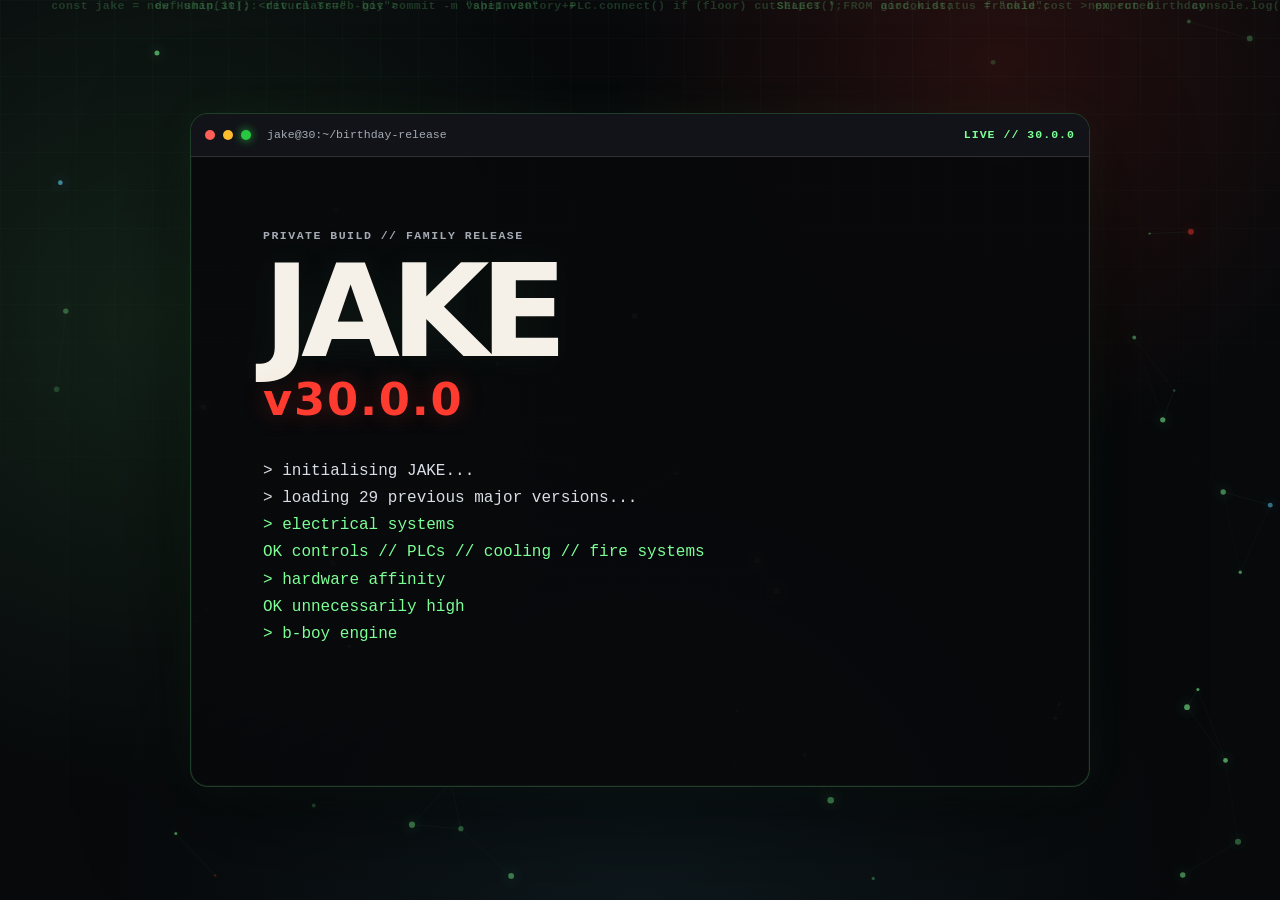
==== commit ca31bf2a: "v30.0.1: expose accessible release summary" ====
--- a/index.html
+++ b/index.html
@@ -30,6 +30,7 @@
   <title>JAKE v30.0.0</title>
   <style>
     html, body { margin: 0; width: 100%; height: 100%; overflow: hidden; background: #07090b; }
+    .release-summary { position: absolute; width: 1px; height: 1px; padding: 0; margin: -1px; overflow: hidden; clip: rect(0,0,0,0); white-space: nowrap; border: 0; }
     .app-shell { position: fixed; inset: 0; }
     iframe { display: block; width: 100%; height: 100%; border: 0; background: #07090b; }
     noscript { position: fixed; inset: 0; display: grid; place-items: center; padding: 24px; background: #07090b; color: #f5f1e8; font-family: ui-monospace, SFMono-Regular, Menlo, Consolas, monospace; }
@@ -38,6 +39,7 @@
 </head>
 <body>
   <!-- Release surface v30.0.1. Birthday experience preserved byte-for-byte in app.html. -->
+  <p class="release-summary">JAKE v30.0.0 — birthday production release. Thirty years in development. Build succeeded. Ship it.</p>
   <main class="app-shell">
     <iframe src="app.html" title="JAKE v30.0.0 birthday release" allow="autoplay" loading="eager"></iframe>
   </main>
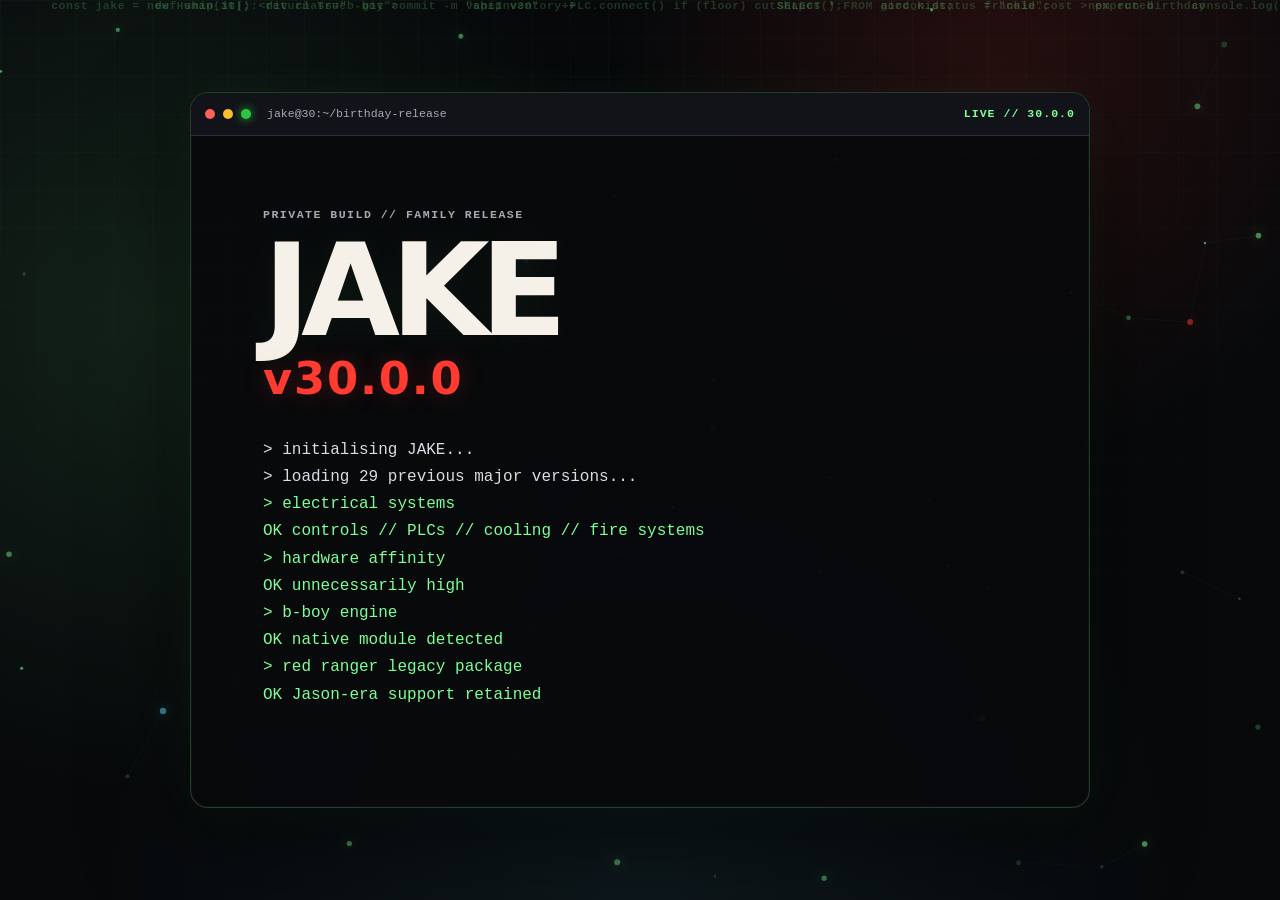
==== commit 1113f87e: "v30.0.3: add approved photo log" ====
--- a/index.html
+++ b/index.html
@@ -38,11 +38,41 @@
   </style>
 </head>
 <body>
-  <!-- Release surface v30.0.1. Birthday experience preserved byte-for-byte in app.html. -->
+  <!-- Release surface v30.0.1. Birthday experience preserved in app.html; the canonical shell adds the approved photo archive. -->
   <p class="release-summary">JAKE v30.0.0 — birthday production release. Thirty years in development. Build succeeded. Ship it.</p>
   <main class="app-shell">
     <iframe src="app.html" title="JAKE v30.0.0 birthday release" allow="autoplay" loading="eager"></iframe>
   </main>
   <noscript>JavaScript is disabled. <a href="app.html">Open JAKE v30.0.0 directly.</a></noscript>
+  <script>
+    const frame = document.querySelector('iframe');
+    frame.addEventListener('load', () => {
+      const doc = frame.contentDocument;
+      if (!doc || doc.querySelector('.gallery')) return;
+      const releaseNotes = doc.querySelector('.release-notes');
+      if (!releaseNotes) return;
+
+      const gallery = doc.createElement('section');
+      gallery.className = 'gallery';
+      gallery.setAttribute('aria-labelledby', 'gallery-title');
+      gallery.innerHTML = `
+        <div class="section-head">
+          <p class="eyebrow">PHOTO LOG // 30 YEARS</p>
+          <h2 id="gallery-title">Thirty years in production.</h2>
+        </div>
+        <div class="photo-grid">
+          <figure class="tall">
+            <img src="jake-bboy.webp" alt="Jake breakdancing beside a colourful graffiti wall" loading="lazy" />
+          </figure>
+          <figure class="tall">
+            <img src="jake-portrait.webp" alt="Jake standing in front of a wall covered in flowering vines" loading="lazy" />
+          </figure>
+          <figure class="wide">
+            <img src="jake-family.webp" alt="Jake with family and friends at night" loading="lazy" />
+          </figure>
+        </div>`;
+      releaseNotes.insertAdjacentElement('afterend', gallery);
+    });
+  </script>
 </body>
 </html>
